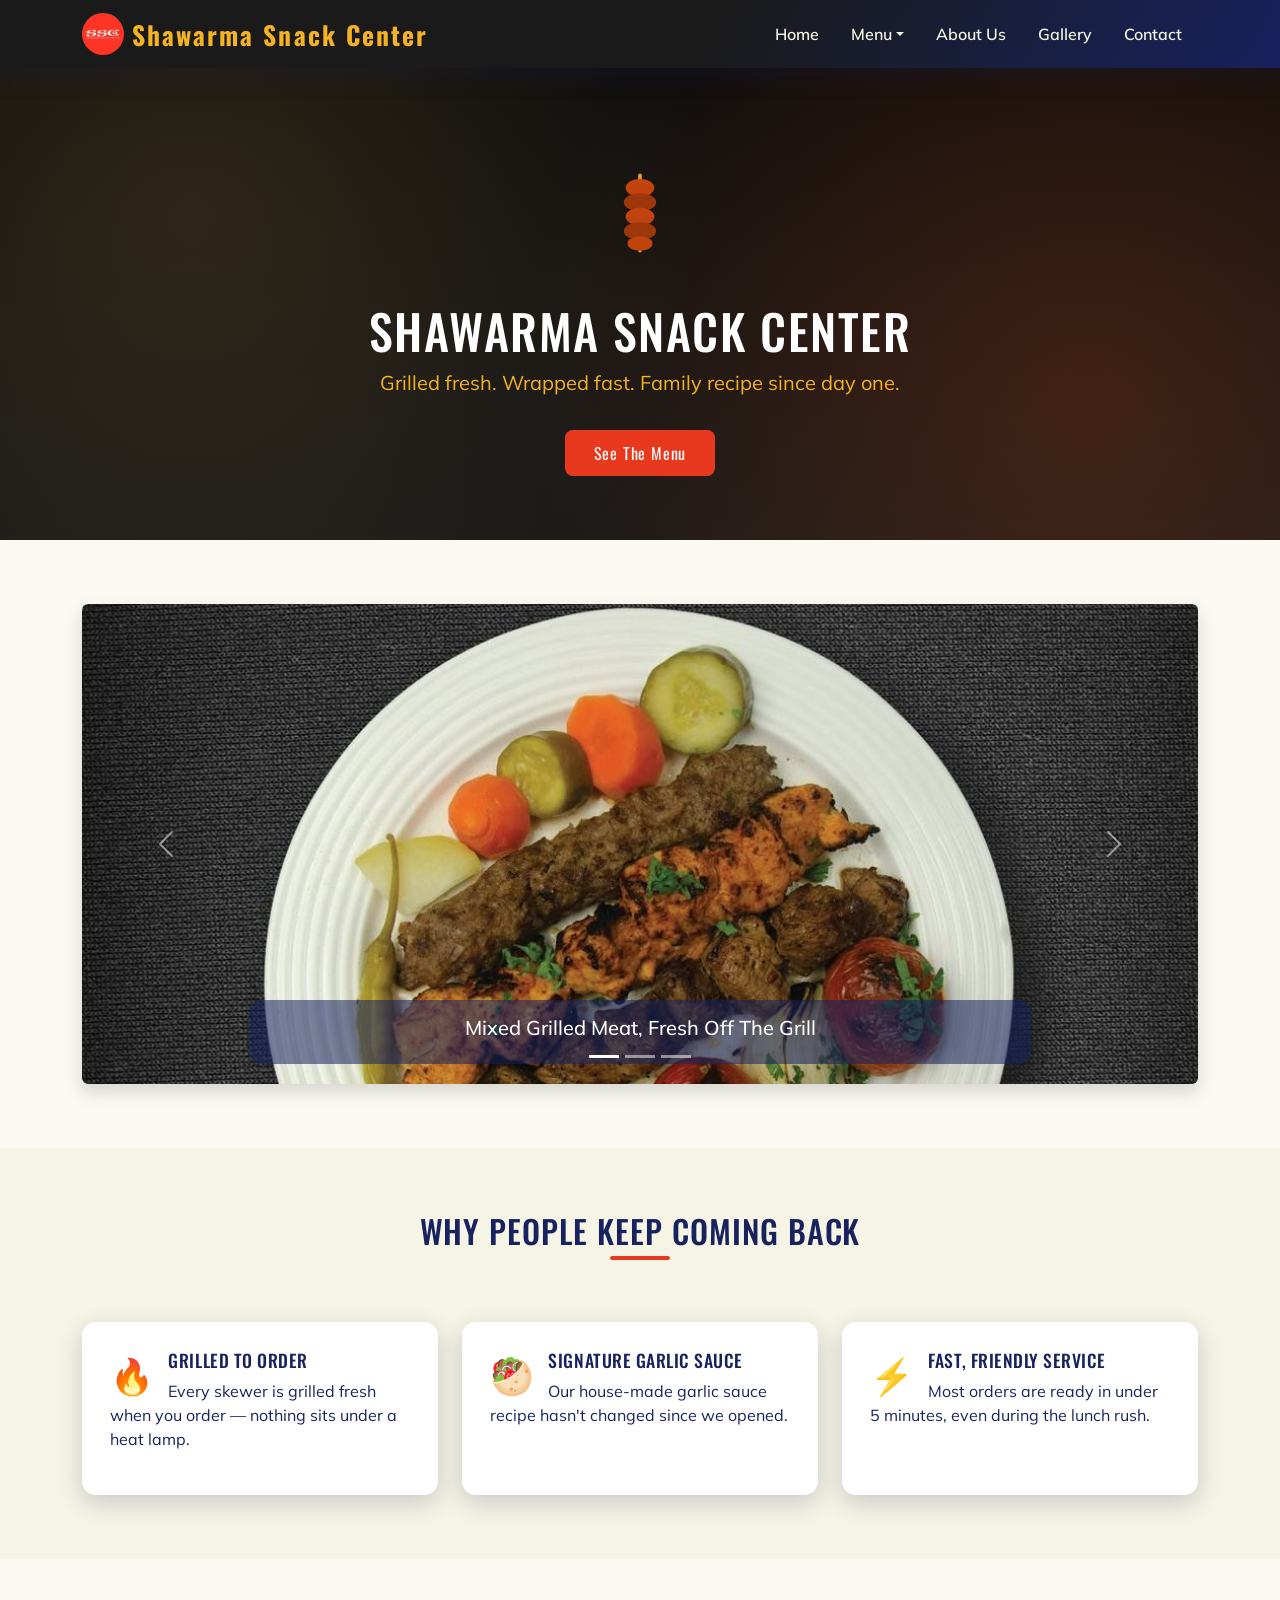
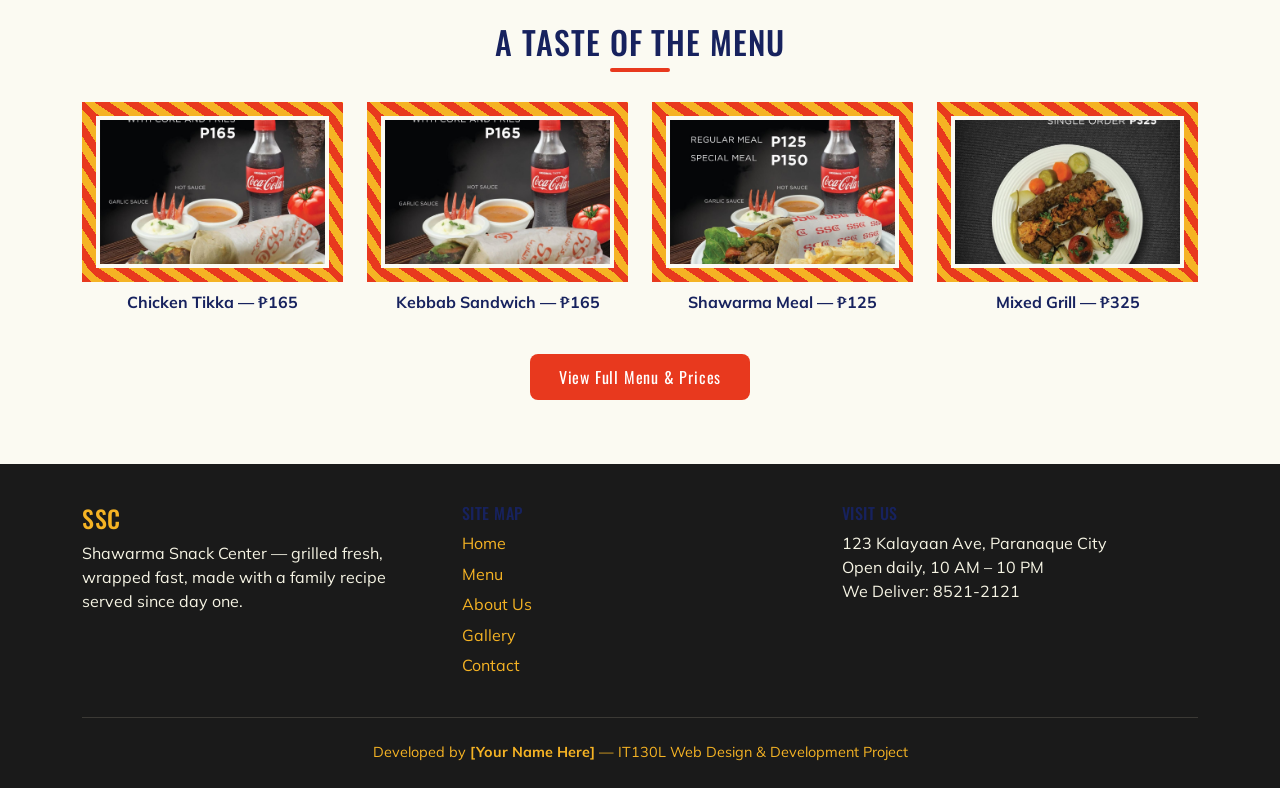
==== index.html @ 3063499f "Add files via upload" ====
<!DOCTYPE html>
<html lang="en">
<head>
<meta charset="UTF-8">
<meta name="viewport" content="width=device-width, initial-scale=1.0">
<title>Home | Shawarma Snack Center</title>
<link rel="preconnect" href="https://fonts.googleapis.com">
<link href="https://fonts.googleapis.com/css2?family=Oswald:wght@500;700&family=Mulish:wght@400;600;800&family=Caveat:wght@600;700&display=swap" rel="stylesheet">
<link rel="stylesheet" href="https://cdn.jsdelivr.net/npm/bootstrap@5.3.3/dist/css/bootstrap.min.css">
<link rel="stylesheet" href="css/style.css">
</head>
<body>

<nav class="navbar navbar-expand-lg ssc-navbar sticky-top">
  <div class="container">
    <a class="navbar-brand d-flex align-items-center gap-2" href="index.html"><img src="images/logo-circle.png" alt="SSC logo" height="42" style="border-radius:50%;">Shawarma Snack Center</a>
    <button class="navbar-toggler" type="button" data-bs-toggle="collapse" data-bs-target="#sscNav">
      <span class="navbar-toggler-icon"></span>
    </button>
    <div class="collapse navbar-collapse" id="sscNav">
      <ul class="navbar-nav ms-auto">
        <li class="nav-item"><a class="nav-link active" href="index.html">Home</a></li>
        <li class="nav-item dropdown">
          <a class="nav-link dropdown-toggle " href="menu.html" id="menuDrop" role="button" data-bs-toggle="dropdown">Menu</a>
          <ul class="dropdown-menu dropdown-menu-end" aria-labelledby="menuDrop">
            <li><a class="dropdown-item" href="menu.html#rice-meals">Rice Meals</a></li>
            <li><a class="dropdown-item" href="menu.html#wraps">Wraps</a></li>
            <li><a class="dropdown-item" href="menu.html#sides">Sides &amp; Drinks</a></li>
          </ul>
        </li>
        <li class="nav-item"><a class="nav-link " href="about.html">About Us</a></li>
        <li class="nav-item"><a class="nav-link " href="gallery.html">Gallery</a></li>
        <li class="nav-item"><a class="nav-link " href="contact.html">Contact</a></li>
      </ul>
    </div>
  </div>
</nav>

<header class="hero">
  <div class="skewer-wrap">
    <img src="images/skewer-icon.svg" class="skewer" alt="Rotating shawarma skewer" width="90" height="90">
  </div>
  <h1>Shawarma Snack Center</h1>
  <p class="tagline">Grilled fresh. Wrapped fast. Family recipe since day one.</p>
  <a href="menu.html" class="btn btn-ssc">See The Menu</a>
</header>

<section id="carousel-section">
  <div class="container">
    <div id="sscCarousel" class="carousel slide shadow" data-bs-ride="carousel">
      <div class="carousel-indicators">
        <button type="button" data-bs-target="#sscCarousel" data-bs-slide-to="0" class="active"></button>
        <button type="button" data-bs-target="#sscCarousel" data-bs-slide-to="1"></button>
        <button type="button" data-bs-target="#sscCarousel" data-bs-slide-to="2"></button>
      </div>
      <div class="carousel-inner rounded">
        <div class="carousel-item active">
          <img src="images/menu-mixed-grill.jpg" class="d-block w-100" alt="Mixed grilled meat with bread" style="max-height:480px; object-fit:cover;">
          <div class="carousel-caption"><h5>Mixed Grilled Meat, Fresh Off The Grill</h5></div>
        </div>
        <div class="carousel-item">
          <img src="images/menu-shawarma-meal.jpg" class="d-block w-100" alt="Shawarma meal" style="max-height:480px; object-fit:cover;">
          <div class="carousel-caption"><h5>Handmade Pita Wraps, Every Order</h5></div>
        </div>
        <div class="carousel-item">
          <img src="images/we-deliver-banner.jpg" class="d-block w-100" alt="SSC spread of dishes" style="max-height:480px; object-fit:cover;">
          <div class="carousel-caption"><h5>Family Recipe Since Day One</h5></div>
        </div>
      </div>
      <button class="carousel-control-prev" type="button" data-bs-target="#sscCarousel" data-bs-slide="prev">
        <span class="carousel-control-prev-icon"></span>
      </button>
      <button class="carousel-control-next" type="button" data-bs-target="#sscCarousel" data-bs-slide="next">
        <span class="carousel-control-next-icon"></span>
      </button>
    </div>
  </div>
</section>

<section class="section-alt text-center">
  <div class="container">
    <h2 class="section-title">Why People Keep Coming Back</h2>
    <div class="row g-4 mt-2">
      <div class="col-md-4">
        <div class="card-ssc text-start">
          <span class="icon-float">🔥</span>
          <h3 style="font-size:1.1rem;">Grilled To Order</h3>
          <p>Every skewer is grilled fresh when you order &mdash; nothing sits under a heat lamp.</p>
        </div>
      </div>
      <div class="col-md-4">
        <div class="card-ssc text-start">
          <span class="icon-float">🥙</span>
          <h3 style="font-size:1.1rem;">Signature Garlic Sauce</h3>
          <p>Our house-made garlic sauce recipe hasn't changed since we opened.</p>
        </div>
      </div>
      <div class="col-md-4">
        <div class="card-ssc text-start">
          <span class="icon-float">⚡</span>
          <h3 style="font-size:1.1rem;">Fast, Friendly Service</h3>
          <p>Most orders are ready in under 5 minutes, even during the lunch rush.</p>
        </div>
      </div>
    </div>
  </div>
</section>

<section class="text-center">
  <div class="container">
    <h2 class="section-title">A Taste Of The Menu</h2>
    <div class="row g-4">
      <div class="col-md-3 col-6">
        <img src="images/menu-chicken-tikka.jpg" class="img-fluid border-image-frame" alt="Chicken tikka sandwich meal" style="height:180px; object-fit:cover; width:100%;">
        <p class="mt-2 fw-bold">Chicken Tikka &mdash; ₱165</p>
      </div>
      <div class="col-md-3 col-6">
        <img src="images/menu-kebbab.jpg" class="img-fluid border-image-frame" alt="Kebbab sandwich meal" style="height:180px; object-fit:cover; width:100%;">
        <p class="mt-2 fw-bold">Kebbab Sandwich &mdash; ₱165</p>
      </div>
      <div class="col-md-3 col-6">
        <img src="images/menu-shawarma-meal.jpg" class="img-fluid border-image-frame" alt="Shawarma meal" style="height:180px; object-fit:cover; width:100%;">
        <p class="mt-2 fw-bold">Shawarma Meal &mdash; ₱125</p>
      </div>
      <div class="col-md-3 col-6">
        <img src="images/menu-mixed-grill.jpg" class="img-fluid border-image-frame" alt="Mixed grilled meat" style="height:180px; object-fit:cover; width:100%;">
        <p class="mt-2 fw-bold">Mixed Grill &mdash; ₱325</p>
      </div>
    </div>
    <a href="menu.html" class="btn btn-ssc mt-4">View Full Menu &amp; Prices</a>
  </div>
</section>

<footer>
  <div class="container">
    <div class="row gy-4">
      <div class="col-md-4">
        <h4 style="color:#F5B324;">SSC</h4>
        <p>Shawarma Snack Center &mdash; grilled fresh, wrapped fast, made with a family recipe served since day one.</p>
      </div>
      <div class="col-md-4">
        <h4 style="font-size:1rem;">Site Map</h4>
        <ul class="sitemap-list">
          <li><a href="index.html">Home</a></li>
          <li><a href="menu.html">Menu</a></li>
          <li><a href="about.html">About Us</a></li>
          <li><a href="gallery.html">Gallery</a></li>
          <li><a href="contact.html">Contact</a></li>
        </ul>
      </div>
      <div class="col-md-4">
        <h4 style="font-size:1rem;">Visit Us</h4>
        <p>123 Kalayaan Ave, Paranaque City<br>Open daily, 10 AM &ndash; 10 PM<br>We Deliver: 8521-2121</p>
      </div>
    </div>
    <div class="developer-credit">
      Developed by <strong>[Your Name Here]</strong> &mdash; IT130L Web Design &amp; Development Project
    </div>
  </div>
</footer>
<script src="https://cdn.jsdelivr.net/npm/bootstrap@5.3.3/dist/js/bootstrap.bundle.min.js"></script>
<script src="js/script.js"></script>
</body>
</html>
---- css/style.css ----
/* ==========================================================================
   SHAWARMA SNACK CENTER — Design tokens
   Palette: charcoal #241C15, spice red #C1440E, warm gold #D9A441,
            olive #6B7A3A, pita cream #F3E9D2
   Type: 'Oswald' (display/condensed, headings) + 'Mulish' (body/utility)
   ========================================================================== */

:root {
  --charcoal: #1a1a1a;      /* menu-photo dark background */
  --navy: #17225E;          /* SSC logo navy */
  --spice: #E8391E;         /* SSC logo red (circle badge) */
  --spice-dark: #b82a13;
  --gold: #F5B324;          /* SSC logo gold */
  --olive: #6B7A3A;
  --cream: #F6F4E4;         /* logo background ivory */
  --cream-soft: #FBFAF2;
  --white: #ffffff;
  --shadow: 0 8px 24px rgba(23, 34, 94, 0.2);
}

* { box-sizing: border-box; }

body {
  font-family: 'Mulish', sans-serif;
  color: var(--navy);
  background-color: var(--cream-soft);
  margin: 0;
}

h1, h2, h3, h4, .brand-font {
  font-family: 'Oswald', sans-serif;
  text-transform: uppercase;
  letter-spacing: 0.03em;
  color: var(--navy);
}

a { text-decoration: none; }

/* ---------- CSS3: Navigation bar + Dropdowns ---------- */
.ssc-navbar {
  background-color: var(--charcoal);
  /* CSS3: gradient */
  background-image: linear-gradient(120deg, var(--charcoal) 55%, var(--navy) 100%);
  box-shadow: var(--shadow);
}

.ssc-navbar .navbar-brand {
  font-family: 'Oswald', sans-serif;
  font-weight: 700;
  letter-spacing: 0.08em;
  color: var(--gold) !important;
  font-size: 1.6rem;
}

.ssc-navbar .nav-link {
  color: var(--cream) !important;
  font-weight: 600;
  padding: 0.6rem 1rem !important;
  transition: color 0.2s ease;
}

.ssc-navbar .nav-link:hover {
  color: var(--gold) !important;
}

.ssc-navbar .dropdown-menu {
  background-color: var(--charcoal);
  border: 1px solid var(--gold);
  border-radius: 6px;
}

.ssc-navbar .dropdown-item {
  color: var(--cream);
}

.ssc-navbar .dropdown-item:hover {
  background-color: var(--spice);
  color: var(--white);
}

/* ---------- CSS3: Attribute selector ---------- */
/* Style any external links with a small icon cue, and required fields */
a[href^="http"]::after {
  content: " \2197"; /* arrow */
  font-size: 0.8em;
}

input[required], textarea[required] {
  border-left: 4px solid var(--spice);
}

/* ---------- Hero ---------- */
.hero {
  position: relative;
  background-color: var(--charcoal);
  /* CSS3: multiple backgrounds */
  background-image:
    radial-gradient(circle at 15% 30%, rgba(217,164,65,0.15) 0, transparent 45%),
    radial-gradient(circle at 85% 70%, rgba(193,68,14,0.25) 0, transparent 50%),
    linear-gradient(180deg, #0d0d0d 0%, var(--charcoal) 100%);
  color: var(--cream);
  padding: 5rem 1rem 4rem;
  text-align: center;
  overflow: hidden;
}

.hero h1 {
  color: var(--white);
  font-size: 3rem;
}

.hero .tagline {
  color: var(--gold);
  font-size: 1.25rem;
  margin-bottom: 2rem;
}

/* ---------- Signature element: rotating skewer ---------- */
.skewer-wrap {
  width: 130px;
  height: 130px;
  margin: 0 auto 1.5rem;
  display: flex;
  align-items: center;
  justify-content: center;
}

.skewer {
  animation: spin-skewer 6s linear infinite;
  transform-origin: 50% 50%;
}

@keyframes spin-skewer {
  from { transform: rotate(0deg); }
  to { transform: rotate(360deg); }
}

@media (prefers-reduced-motion: reduce) {
  .skewer { animation: none; }
}

/* ---------- CSS3: Rounded corners, Shadow effects, Opacity, Float ---------- */
.card-ssc {
  background: var(--white);
  border-radius: 14px;
  box-shadow: var(--shadow);
  padding: 1.75rem;
  height: 100%;
  transition: transform 0.25s ease, box-shadow 0.25s ease;
}

.card-ssc:hover {
  transform: translateY(-6px);
  box-shadow: 0 14px 28px rgba(36,28,21,0.3);
}

.card-ssc .icon-float {
  float: left;
  font-size: 2.2rem;
  margin-right: 0.9rem;
  color: var(--spice);
}

.section-title {
  position: relative;
  display: inline-block;
  margin-bottom: 2.5rem;
}

.section-title::after {
  content: "";
  position: absolute;
  left: 50%;
  bottom: -10px;
  transform: translateX(-50%);
  width: 60px;
  height: 4px;
  background: var(--spice);
  border-radius: 2px;
}

.overlay-badge {
  background: rgba(36, 28, 21, 0.75); /* CSS3: rgba color */
  color: var(--gold);
  opacity: 0.95;
  padding: 0.35rem 0.9rem;
  border-radius: 999px;
  font-size: 0.85rem;
  font-weight: 700;
  letter-spacing: 0.05em;
}

section { padding: 4rem 0; }
.section-alt { background-color: var(--cream); }

/* ---------- CSS3: Border image ---------- */
.border-image-frame {
  border: 14px solid transparent;
  border-image: repeating-linear-gradient(45deg, var(--spice) 0 10px, var(--gold) 10px 20px) 20;
  padding: 4px;
}

/* ---------- Menu table ---------- */
.menu-table th {
  background-color: var(--charcoal);
  color: var(--gold);
  font-family: 'Oswald', sans-serif;
  letter-spacing: 0.04em;
}

.menu-table tbody tr:nth-child(odd) {
  background-color: var(--cream);
}

.menu-table td, .menu-table th {
  vertical-align: middle;
  padding: 0.9rem 1rem;
}

.price {
  color: var(--spice-dark);
  font-weight: 800;
}

/* ---------- CSS3: Image gallery + lightbox pop-up ---------- */
.gallery-item {
  position: relative;
  overflow: hidden;
  border-radius: 10px;
  cursor: pointer;
  box-shadow: var(--shadow);
}

.gallery-item img {
  width: 100%;
  height: 220px;
  object-fit: cover;
  transition: transform 0.35s ease;
  display: block;
}

.gallery-item:hover img {
  transform: scale(1.08);
}

.gallery-caption {
  position: absolute;
  left: 0; right: 0; bottom: 0;
  background: linear-gradient(0deg, rgba(36,28,21,0.85), transparent);
  color: var(--white);
  padding: 0.9rem;
  font-weight: 700;
}

.lightbox-overlay {
  display: none;
  position: fixed;
  inset: 0;
  background: rgba(36,28,21,0.92);
  z-index: 1050;
  align-items: center;
  justify-content: center;
  padding: 2rem;
}

.lightbox-overlay.active { display: flex; }

.lightbox-overlay img {
  max-width: 90vw;
  max-height: 80vh;
  border-radius: 10px;
  box-shadow: 0 20px 50px rgba(0,0,0,0.5);
}

.lightbox-close {
  position: absolute;
  top: 24px; right: 34px;
  color: var(--cream);
  font-size: 2.2rem;
  cursor: pointer;
}

/* ---------- Image map hotspots (about page) ---------- */
.imagemap-wrap {
  position: relative;
  display: inline-block;
}

.imagemap-wrap img { max-width: 100%; border-radius: 10px; }

.hotspot-hint {
  position: absolute;
  background: rgba(217,164,65,0.9);
  color: var(--charcoal);
  font-size: 0.75rem;
  font-weight: 700;
  padding: 2px 8px;
  border-radius: 4px;
  pointer-events: none;
}

/* ---------- CSS3: Forms ---------- */
.form-ssc label {
  font-weight: 700;
  color: var(--navy);
}

.form-ssc .form-control:focus {
  border-color: var(--spice);
  box-shadow: 0 0 0 0.2rem rgba(193,68,14,0.25);
}

.btn-ssc {
  background-color: var(--spice);
  border: none;
  color: var(--white);
  font-family: 'Oswald', sans-serif;
  letter-spacing: 0.05em;
  padding: 0.7rem 1.8rem;
  border-radius: 8px;
  transition: background-color 0.2s ease;
}

.btn-ssc:hover { background-color: var(--spice-dark); color: var(--white); }

/* ---------- Footer + site map ---------- */
footer {
  background-color: var(--charcoal);
  color: var(--cream);
  padding: 2.5rem 0 1.5rem;
}

footer a { color: var(--gold); }
footer a:hover { color: var(--white); }

.sitemap-list { list-style: none; padding-left: 0; }
.sitemap-list li { margin-bottom: 0.4rem; }

.developer-credit {
  text-align: center;
  padding-top: 1.5rem;
  margin-top: 1.5rem;
  border-top: 1px solid rgba(243,233,210,0.15);
  font-size: 0.9rem;
  color: var(--gold);
}

/* Bootstrap carousel tweak */
.carousel-caption {
  background: rgba(23,34,94,0.55);
  border-radius: 10px;
  padding: 1rem 1.5rem;
}

/* ---------- Real SSC promo-card style (menu page) ---------- */
.script-font {
  font-family: 'Caveat', cursive;
}

.promo-card {
  background-color: var(--charcoal);
  background-image:
    linear-gradient(rgba(0,0,0,0.35), rgba(0,0,0,0.55)),
    repeating-linear-gradient(45deg, rgba(255,255,255,0.02) 0 2px, transparent 2px 6px);
  border-radius: 14px;
  overflow: hidden;
  box-shadow: var(--shadow);
  color: var(--white);
  height: 100%;
  display: flex;
  flex-direction: column;
}

.promo-card img {
  width: 100%;
  height: 240px;
  object-fit: cover;
  object-position: center 30%;
}

.promo-card .promo-ribbon {
  background-color: var(--spice);
  color: var(--white);
  font-family: 'Caveat', cursive;
  font-size: 1.7rem;
  font-weight: 700;
  padding: 0.4rem 1.2rem;
  display: inline-block;
  border-radius: 0 0 10px 0;
}

.promo-card .promo-body {
  padding: 1.1rem 1.3rem 1.4rem;
  flex-grow: 1;
  display: flex;
  flex-direction: column;
  justify-content: flex-end;
}

.promo-card .promo-price {
  color: var(--gold);
  font-family: 'Oswald', sans-serif;
  font-size: 1.6rem;
  font-weight: 700;
  letter-spacing: 0.02em;
}

.promo-card .promo-note {
  color: #d8d8d8;
  font-size: 0.88rem;
  margin-bottom: 0.4rem;
}

/* ---------- Delivery banner ---------- */
.deliver-banner {
  background-color: var(--charcoal);
  border-radius: 14px;
  overflow: hidden;
  position: relative;
  box-shadow: var(--shadow);
}

.deliver-banner img {
  width: 100%;
  display: block;
  opacity: 0.55;
}

.deliver-banner .deliver-overlay {
  position: absolute;
  inset: 0;
  display: flex;
  flex-direction: column;
  align-items: center;
  justify-content: center;
  text-align: center;
  color: var(--white);
}

.deliver-overlay .deliver-phone {
  color: var(--gold);
  font-family: 'Oswald', sans-serif;
  font-size: 2.2rem;
  font-weight: 700;
  letter-spacing: 0.05em;
}
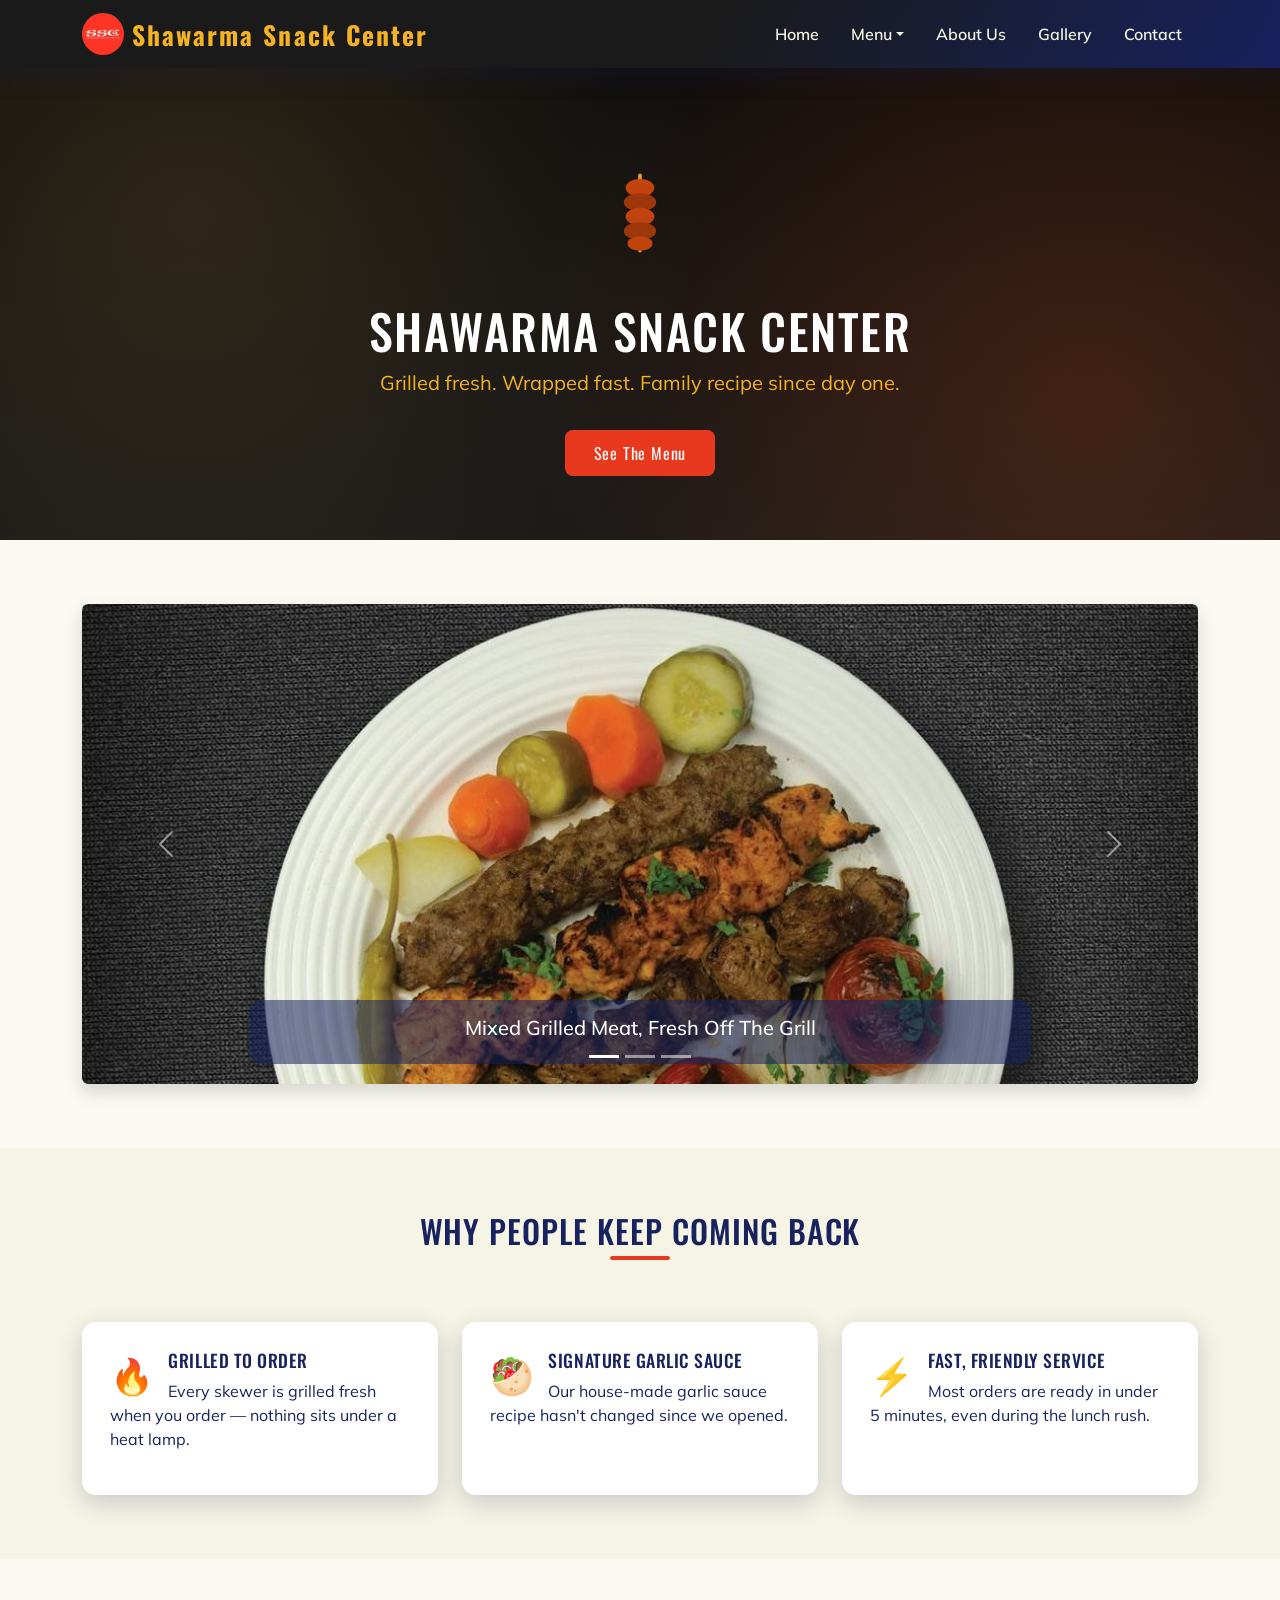
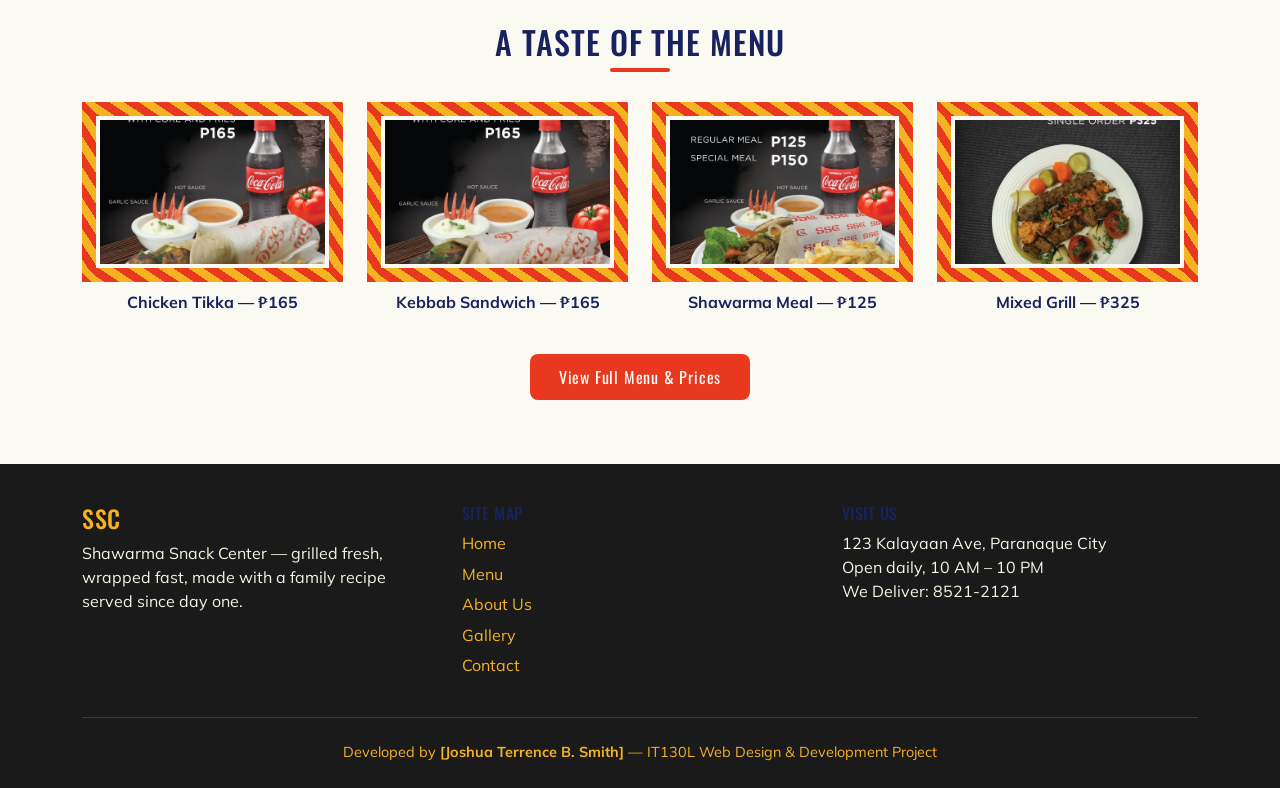
==== commit 12a7b917: "Update index.html" ====
--- a/index.html
+++ b/index.html
@@ -154,7 +154,7 @@
       </div>
     </div>
     <div class="developer-credit">
-      Developed by <strong>[Your Name Here]</strong> &mdash; IT130L Web Design &amp; Development Project
+      Developed by <strong>[Joshua Terrence B. Smith]</strong> &mdash; IT130L Web Design &amp; Development Project
     </div>
   </div>
 </footer>
